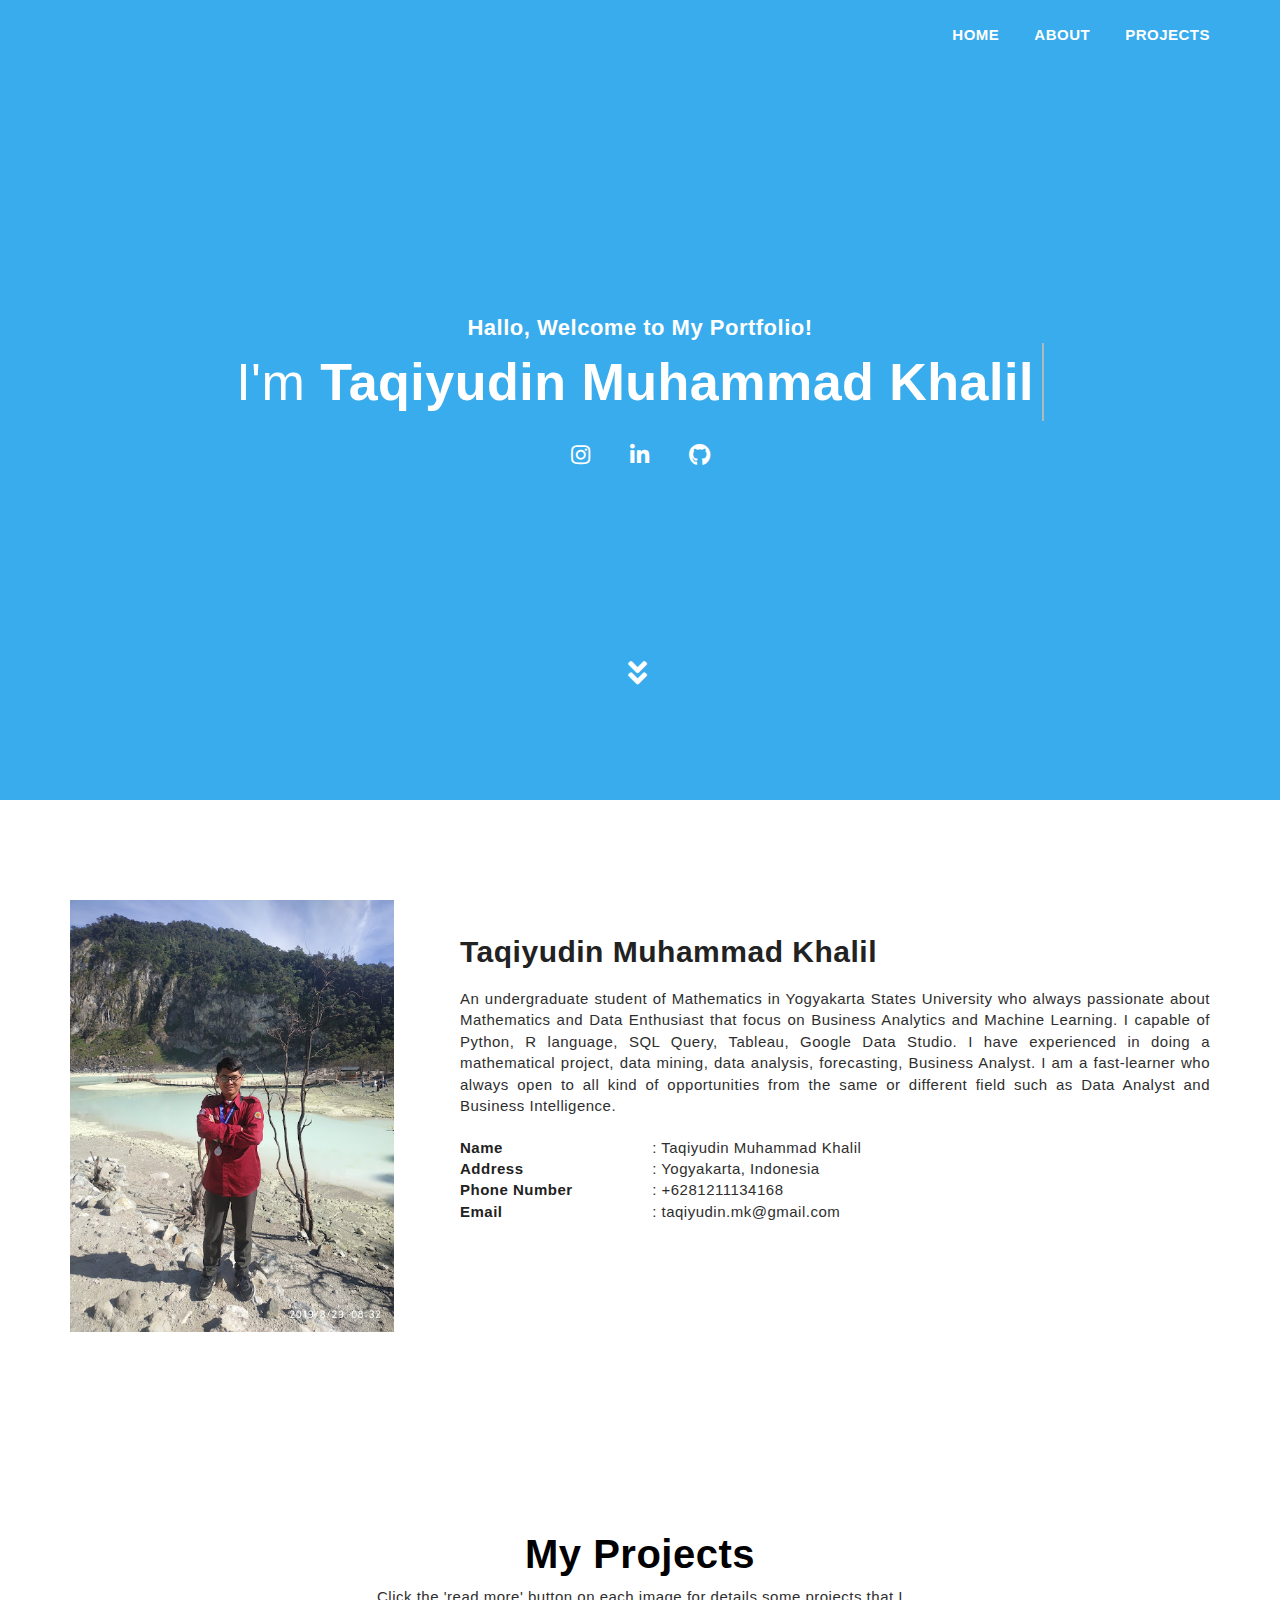
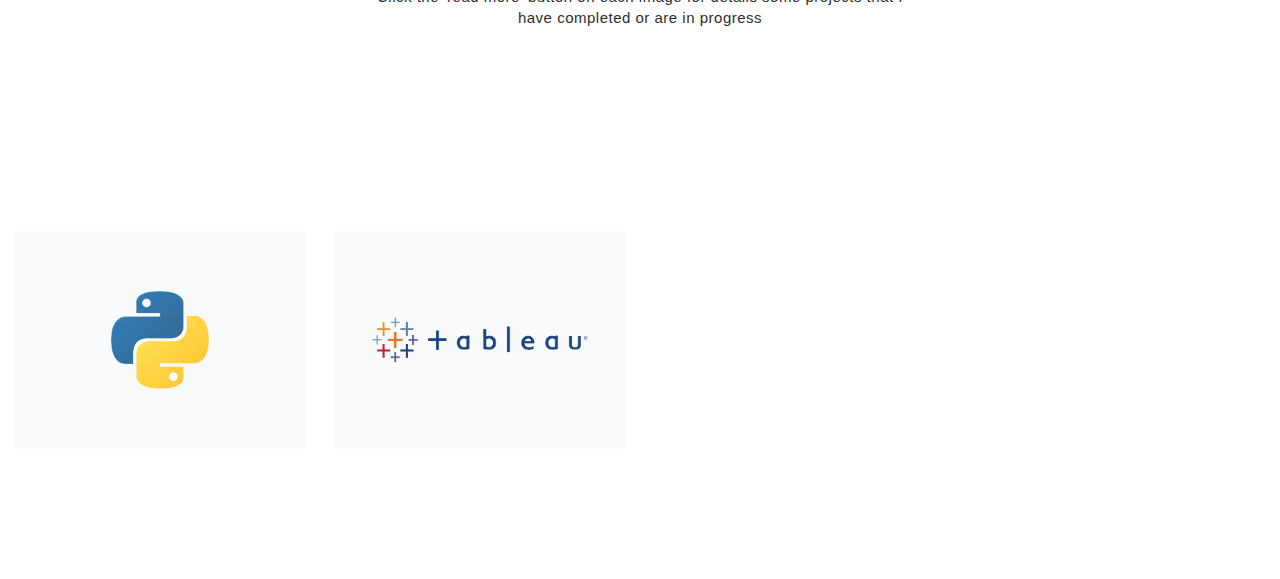
==== index.html @ 260aebe2 "Update index.html" ====
<!doctype html>
<html lang="en">

<head>
    <!-- Meta -->
    <meta charset="utf-8">
    <meta http-equiv="X-UA-Compatible" content="IE=edge">
    <meta name="viewport" content="width=device-width, initial-scale=1">
    <!-- The above 3 meta tags *must* come first in the head; any other head content must come *after* these tags -->
    <!-- SITE TITLE -->
    <title>Taqiyudin Muhammad Khalil Portfolio</title>
    <link href="https://cdnjs.cloudflare.com/ajax/libs/font-awesome/5.15.3/css/all.min.css" rel="stylesheet" />
    <link href="css/plugins.css" rel="stylesheet" />
    <link href="css/responsive.css" rel="stylesheet" />
    <link href="css/style.css" rel="stylesheet" />
</head>

<body data-spy="scroll" data-offset="80">
    <!-- START NAVBAR -->
    <header class="header_area">
        <div class="main_header navbar navbar-default menu-top">
            <div class="container">
                <div class="row">
                    <div class="col-md-2 col-sm-2 col-xs-4">
                        <div class="logo">
                            <a href="index.html" class="navbar-brand">
                            </a>
                            <div class="mobile-nav"></div>
                        </div>
                    </div>

                    <div class="col-md-10 col-sm-10 col-xs-8">
                        <div class="navbar-header">
                            <button type="button" class="navbar-toggle collapsed" data-toggle="collapse"
                                data-target="#navbar" aria-expanded="false" aria-controls="navbar">
                                <span class="fa fa-navicon"></span>
                            </button>
                        </div>

                        <nav id="navbar" class="navbar-collapse collapse">
                            <ul class="nav navbar-nav navbar-right">
                                <li><a href="#home">Home</a></li>
                                <li><a href="#about">About</a></li>
                                <li><a href="#projects">Projects</a></li>
                            </ul>
                        </nav>
                    </div>
                </div>
            </div>
            <!--- END CONTAINER -->
        </div>
    </header>
    <!-- END NAVBAR -->

    <!-- START BANNER-SHOW -->
    <section id="home" class="main_banner banner_bg">
        <div class="display_table">
            <div class="display_table_cell">
                <div class="container">
                    <div class="row">
                        <div class="col-md-12">
                            <div class="banner_content text-center">
                                <span class="sm_title">Hallo, Welcome to My Portfolio!</span>
                                <h1 class="cd-headline clip">
                                    <span class="fw_300">I'm</span>
                                    <span class="cd-words-wrapper">
                                        <b class="is-visible fw_800">Taqiyudin Muhammad Khalil</b>
                                        <b class="fw_800">Mathematics Students</b>
                                        <b class="fw_800">Data Enthusiast</b>
                                    </span>
                                </h1>
                                <ul class="banner_social_link">
                                    <li><a href="https://www.instagram.com/tqydnmkhalil/"><i class="fab fa-instagram"></i></a></li>
                                    <li><a href="https://www.linkedin.com/in/taqiyudinmkhalil/"><i class="fab fa-linkedin-in"></i></a></li>
                                    <li><a href="https://github.com/utadstriker9"><i class="fab fa-github"></i></a></li>
                                </ul>
                            </div>
                        </div>
                    </div>
                </div>
            </div>
        </div>
        <div class="mouse_scroll">
            <a href="#about" class="smoothScroll">
                <div class="mouse">
                    <i class="fa fa-angle-double-down"></i>
                </div>
            </a>
        </div>
    </section>
    <!-- END BANNER-SHOW -->

    <!-- START ABOUT -->
    <section id="about" class="section_padding">
        <div class="container">
            <div class="single_about">
                <div class="row">
                    <div class="col-md-4 col-sm-4 col-xs-12">
                        <div class="about_image">
                            <img src="images/uta.jpg" alt="about-image" />
                        </div>
                    </div>
                    <div class="col-md-8 col-sm-8 col-xs-12">
                        <div class="about_content_area">
                            <h4><span>Taqiyudin Muhammad Khalil</span></h4>
                            <p>An undergraduate student of Mathematics in Yogyakarta States University 
                                who always passionate about Mathematics and Data Enthusiast that focus on 
                                Business Analytics and Machine Learning. I capable of Python, R language, SQL Query, 
                                Tableau, Google Data Studio. I have experienced in doing a mathematical project, data mining, 
                                data analysis, forecasting, Business Analyst. I am a fast-learner who always open to all 
                                kind of opportunities from the same or different field such as Data Analyst and Business Intelligence.
                            </p>
                            <div class="about_details">
                                <div class="row">
                                    <div class="col-md-12">
                                        <div class="ct_about">
                                            <span> Name </span> : Taqiyudin Muhammad Khalil
                                        </div>
                                    </div>

                                    <div class="col-md-12">
                                        <div class="ct_about">
                                            <span> Address </span>
                                            : Yogyakarta, Indonesia
                                        </div>
                                    </div>

                                    <div class="col-md-12">
                                        <div class="ct_about">
                                            <span> Phone Number </span>
                                            : +6281211134168
                                        </div>
                                    </div>

                                    <div class="col-md-12">
                                        <div class="ct_about">
                                            <span> Email </span>
                                            : taqiyudin.mk@gmail.com
                                        </div>
                                    </div>
                                </div>
                            </div>
                        </div>
                    </div>
                </div>
            </div>
        </div>
    </section>
    <!-- END ABOUT -->

    <!-- START PORTFOLIO -->
    <section id="projects" class="section_padding">
        <div class="section_heading text-center">
            <h2>My Projects</h2>
            <p>Click the 'read more' button on each image for details some projects that I have completed or are in progress</p>
        </div>
        <div class="work_filter text-center wow fadeInDown">
            <ul>
                <li class="active" data-filter="*">All</li>
                <li data-filter=".analytics">Analytics Projects</li>
                <li data-filter=".dashbord">Dasboard Projects</li>
                <li data-filter=".others">Others</li>
            </ul>
        </div>

        <div class="work_content_area">
            <div class="col-md-3 col-sm-6 col-xs-12 element-item analytics">
                <div class="item-img">
                    <img src="images/Artboard 1.png" alt="" />
                    <div class="item-img-overlay">
                        <div class="overlay-info full-width text-center">
                            <h5>Python</h5>
                            <!-- Button trigger modal -->
                            <button type="button" class="btn btn-primary" data-toggle="modal" data-target="#exampleModal">
                                <p>Read More</p>
                            </button>
                        </div>
                    
                    </div>
                    <!-- Modal -->
                    <div class="modal fade" id="exampleModal" tabindex="-1" role="dialog" aria-labelledby="exampleModalLabel" aria-hidden="true">
                        <div class="vertical-alignment-helper">
                        <div class="modal-dialog vertical-align-center" role="document">
                        <div class="modal-content">
                            <div class="modal-header">
                                <button type="button" class="close" data-dismiss="modal" aria-label="Close">
                                    <span aria-hidden="true">&times;</span>
                                </button>
                                <h5 class="modal-title" id="exampleModalLabel">Python</h5>
                            </div>
                            <div class="modal-body">
                                <p>Classification Text <a onclick="window.open('https://github.com/utadstriker9/classification-text')" role="button" class="btn btn-secondary popover-test" title="Click Me!" >View Details</a></p>
                                <hr>
                                <p>Term Weighting using TF-IDF<a onclick="window.open('https://github.com/utadstriker9/pembobotan-TF-IDF')" role="button" class="btn btn-secondary popover-test" title="Click Me!">View Details</a></p>
                                <hr>
                                <p>Sentiment Analysist in Twitter <a onclick="window.open('https://github.com/utadstriker9/sentiment-analysis-twitter')" role="button" class="btn btn-secondary popover-test" title="Click Me!">View Details</a></p>
                                <hr>
                            </div>
                            <div class="modal-footer">
                            <button type="button" class="btn btn-secondary" data-dismiss="modal">Close</button>
                            </div>
                        </div>
                        </div>
                        </div>
                    </div>
                    
                </div>
            </div>
            <div class="col-md-3 col-sm-6 col-xs-12 element-item dashbord">
                <div class="item-img">
                    <img src="images/Artboard 2.png" alt="" />
                    <div class="item-img-overlay">
                        <div class="overlay-info full-width text-center">
                            <h5>Tableau</h5>
                            <!-- Button trigger modal -->
                            <button type="button" class="btn btn-primary" data-toggle="modal" data-target="#exampleModal2">
                                <p>Read More</p>
                            </button>
                        </div>
                    
                    </div>
                    <!-- Modal -->
                    <div class="modal fade" id="exampleModal2" tabindex="-1" role="dialog" aria-labelledby="exampleModalLabel" aria-hidden="true">
                        <div class="modal-dialog" role="document">
                        <div class="modal-content">
                            <div class="modal-header">
                            <h5 class="modal-title" id="exampleModalLabel">Modal title</h5>
                            <button type="button" class="close" data-dismiss="modal" aria-label="Close">
                                <span aria-hidden="true">&times;</span>
                            </button>
                            </div>
                            <div class="modal-body">
                                <p>Final Project Ruangguru CAMP (Sales Department) <a onclick="window.open('https://public.tableau.com/app/profile/taqiyudinmkhalil/viz/FP196Sales/Dashboard')" role="button" class="btn btn-secondary popover-test" title="Click Me!">View Details</a></p>
                                <hr> 
                            </div>
                            <div class="modal-footer">
                            <button type="button" class="btn btn-secondary" data-dismiss="modal">Close</button>
                            </div>
                        </div>
                        </div>
                    </div>
                </div>
            </div>
    </section>
    <!-- END PORTFOLIO -->

    <!-- Latest jQuery -->
    <script src="js/jquery.min.js"></script>
    <script src="js/bootstrap.min.js"></script>
    <script src="js/owl.carousel.min.js"></script>
    <script src="js/modernizr-2.8.3.min.js"></script>
    <script src="js/jquery.nav.js"></script>
    <script src="js/jquery.inview.min.js"></script>
    <script src="js/isotope.pkgd.min.js"></script>
    <script src="js/animated-headline.js"></script>
    <script src="js/particles.min.js"></script>
    <script src="js/app.js"></script>
    <script src="js/scrolltopcontrol.js"></script>
    <script src="js/jquery.hoverdir.js"></script>
    <script src="js/wow.min.js"></script>
    <script type="text/javascript">
        $(function () {

            $(' .box ').each(function () {
                $(this).hoverdir({
                    hoverDelay: 50,
                    inverse: true
                });
            });

        });
        $("[data-toggle=popover]").popover();
    </script>
    <script src="js/main.js"></script>
</body>

</html>
---- css/plugins.css ----
/*-----------------------------------------------------------------------------------

	Author Name   : themes_state
	This is html Template
	Template Name : Pitter - One Page Personal portfolio Template
	Version: 1.0

-----------------------------------------------------------------------------------*/



/* ----------------------------------------------------------------
			[ All Css Plugins File ]
-----------------------------------------------------------------*/

/* == Bootstrap == */
@import url("plugins/bootstrap.min.css");

/* == Owl-carousel == */
@import url("plugins/owl.carousel.min.css");

/* == Animated-headline == */
@import url("plugins/animated-headline.css");

/* == Slicknav js == */
@import url("plugins/slicknav.min.css");

/* == Normalize == */
@import url("plugins/normalize.css");
---- css/responsive.css ----
@media screen and (min-width: 1200px) {
  .container {
    max-width: 1200px;
  }
}

@media only screen and (max-width:991px){
	.banner-images img{
		width: 80%;
	}
	.about_image img{
		width: 80%;
	}
	.about_image:before {
		width: 95% !important;
		height: 100% !important;
		right: 13px !important;
		top: 10px !important;
	}
	.res_border_none{
		border: none !important;
	}
	.single_counter{
		margin-bottom: 50px;
	}
	.single_testimonial{
		margin-bottom: 30px !important;
	}
	.single_blog .post-content{
		margin-top: 30px;
	}
	.contact_widget_area{
		margin-left: 0 !important;
		margin-bottom: 30px;
	}
	.navbar-brand p{
		font-size: 24px !important;
		font-weight: 600 !important;
		margin: -4px 10px 10px 0px !important;
	}
	
}

@media only screen and (max-width: 767px) { 
	.main_menu{
		display:none;
	}
	.navbar-default .navbar-nav > li > a {color: #6f64e7;}
	.navbar-default .navbar-toggle {color: #6f64e7;}
	.navbar-default .navbar-nav > li > a{color: #fff !important; font-size: 11px; font-weight: 600; padding: 0; margin-top: 7px; margin-left: 26px; text-transform: uppercase; transition: all 0.3s ease;}
	nav#navbar{background: #000 none repeat scroll 0 0; border: none; padding-bottom: 15px;padding-right: 15px;padding-top: 15px;position: absolute;	right: 15px;text-align: center;top: 35px;width: 280px;}
	.navbar-default .navbar-nav>.active>a, 
	.navbar-default .navbar-nav>.active>a:hover,
	.navbar-default .navbar-nav>.active>a:focus{
		color: #6f64e7 !important;
		background-color: transparent;
		font-size: 14px !important;
	}
	.mobile-nav{
		display: block !important;
	}
	.navbar-brand p{
		font-size: 24px !important;
		font-weight: 600 !important;
	}
	.section_heading h2{
		font-size: 35px !important;
	}
	.section_heading p{
		font-size: 14px !important;		
	}
	.banner_content strong{
		font-size: 25px !important;
	}
	.banner_content h1{
		font-size: 40px !important;
	}
	.banner_content p{
		font-size: 13px !important;
	}
	.about_image{
		text-align: center;
	}
	.about_image:before {
		display: none !important;
	}
	.about_content_area{
		margin-top: 50px;
	}
	.border_left{
		border-left: none !important;
	}
	.owl-nav{
		display: none;
	}
	.cta_content h3{
		font-size: 22px !important;
		margin-bottom: 0px !important;
	}
	.footer{
		text-align: center;
	}
	.footer .social-link  {
		float: inherit !important;
		padding-left: 0;
		margin-top: 20px;
	}
}

@media only screen and (max-width: 480px) { 	
	.banner_content strong{
		font-size: 20px !important;
	}
	.banner_content h1{
		font-size: 25px !important;
	}
}
---- css/style.css ----
/***************************************
========================================

	Author Name   : Belal Hossain
	This is html template
	Template Name : Larson - Minimal Personal Portfolio Template
	Version: 1.0
	
****************************************
=======================================/




/* ----------------------------------------------------------------

 ==> Table Of Content

	01 Basics
	02 Buttons
	03 Header
	04 Banner
	05 About
	06 Service
	07 Works 
	08 Counter
	09 Resume
	10 Cta
	11 Testimonial
	12 Blog
	13 Contact
	14 Footer
	15 Top-control
 

---------------------------------------------------------------- */



/* ----------------------------------------------------------------
    [ 01 Start Basics ]
-----------------------------------------------------------------*/
* {
  margin: 0;
  padding: 0;
  -webkit-box-sizing: border-box;
          box-sizing: border-box;
  outline: none;
  list-style: none;
  word-wrap: break-word;
}

body {
    font-family: 'Poppins', sans-serif;
    font-size: 15px;
    font-weight: normal;
    letter-spacing: 0.5px;
    color: rgb(46, 46, 46);
    overflow-x: hidden;
}
h1,
h2,
h3,
h4,
h5,
h6{
	font-family: 'Montserrat', sans-serif;
	color: #000;
}
img{
	max-width: 100%;
	height: auto;
}
ul{
	padding: 0;
	list-style: none;
}
p {
    margin: 0;
}
a:hover{
	text-decoration: none;
	outline: none;
}
.text_white{
	color: #fff;
}
.padding_0{
	padding: 0;
}
.gray_bg{
	background: #fafafa;
}

.form-control::-webkit-input-placeholder {
    color: #666;
    opacity: 1; 
}
.form-control:-ms-input-placeholder {
    color: #666;
    opacity: 1; 
}
.form-control::-ms-input-placeholder {
    color: #666;
    opacity: 1; 
}
.form-control::placeholder {
    color: #666;
    opacity: 1; 
}

/* START PRELOADER DESIGN */
.preloader {
    position: fixed;
    left: 0;
    width: 0;
    height: 100%;
    width: 100%;
    text-align: center;
    z-index: 9999999;
    background-color: transparent;
    -webkit-transition: .9s;
    transition: .9s;
  }
  
  .preloader .loader {
    -webkit-transition: 0.5s;
    transition: 0.5s;
    position: absolute;
    width: 90px;
    height: 90px;
    border-radius: 50%;
    display: inline-block;
    left: 0;
    right: 0;
    margin: 0 auto;
    top: 45%;
    -webkit-transform: translateY(-45%);
            transform: translateY(-45%);
  }
  
  .preloader .loader .loader-outter {
    position: absolute;
    border: 4px solid #6f64e7 ;
    border-left-color: transparent;
    border-bottom: 0;
    width: 100%;
    height: 100%;
    border-radius: 50%;
    -webkit-animation: loader-outter 1s cubic-bezier(0.42, 0.61, 0.58, 0.41) infinite;
            animation: loader-outter 1s cubic-bezier(0.42, 0.61, 0.58, 0.41) infinite;
  }
  
  .preloader .loader .loader-inner {
    position: absolute;
    border: 4px solid #6f64e7 ;
    border-radius: 50%;
    width: 60px;
    height: 60px;
    left: calc(50% - 30px);
    top: calc(50% - 30px);
    border-right: 0;
    border-top-color: transparent;
    -webkit-animation: loader-inner 1s cubic-bezier(0.42, 0.61, 0.58, 0.41) infinite;
            animation: loader-inner 1s cubic-bezier(0.42, 0.61, 0.58, 0.41) infinite;
  }
  
  .preloader .loader span {
    display: inline-block;
    position: absolute;
    left: 0;
    right: 0;
    margin: 0 auto;
    top: 50%;
    -webkit-transform: translateY(-50%);
            transform: translateY(-50%);
    color: #6f64e7 ;
    font-size: 25px;
    font-weight: 700;
  }
  
  .preloader::before, .preloader::after {
    content: '';
    position: absolute;
    left: 0;
    top: 0;
    width: 60%;
    height: 100%;
    z-index: -1;
    background: #fff;
    -webkit-transition: .9s;
    transition: .9s;
  }
  
  .preloader::after {
    left: auto;
    right: 0;
  }
  
  .preloader.preloader-deactivate {
    visibility: hidden;
  }
  
  .preloader.preloader-deactivate::after, .preloader.preloader-deactivate::before {
    width: 0;
  }
  
  .preloader.preloader-deactivate .loader {
    opacity: 0;
    visibility: hidden;
  }
  
  @-webkit-keyframes loader-outter {
    0% {
      -webkit-transform: rotate(0deg);
              transform: rotate(0deg);
    }
    100% {
      -webkit-transform: rotate(360deg);
              transform: rotate(360deg);
    }
  }
  
  @keyframes loader-outter {
    0% {
      -webkit-transform: rotate(0deg);
              transform: rotate(0deg);
    }
    100% {
      -webkit-transform: rotate(360deg);
              transform: rotate(360deg);
    }
  }
  
  @-webkit-keyframes loader-inner {
    0% {
      -webkit-transform: rotate(0deg);
              transform: rotate(0deg);
    }
    100% {
      -webkit-transform: rotate(-360deg);
              transform: rotate(-360deg);
    }
  }
  
  @keyframes loader-inner {
    0% {
      -webkit-transform: rotate(0deg);
              transform: rotate(0deg);
    }
    100% {
      -webkit-transform: rotate(-360deg);
              transform: rotate(-360deg);
    }
  }
  /* END PRELOADER DESIGN */

/* Start Section-Padding */
.section_padding{
	padding: 100px 0;
}
.pb_70{
	padding-bottom: 70px;
}
/* End Section-Padding */

/* Start Section-Heading */
.section_heading {
    padding-bottom: 100px;
    padding-top: 0;
    position: relative;
}

.section_heading h2 {
    font-size: 40px;
    font-weight: 600;
    color: #000;
    margin-top: 0;
    margin-bottom: 10px;
}
.dark_heading.section_heading h2 {
    color: #fff;
}
.section_heading p {
	margin: 0 auto;
    margin-bottom: 20px;
    max-width: 530px;
}

/* End Section-Heading */

/* ----------------------------------------------------------------
    [ End Basics ]
-----------------------------------------------------------------*/

/* ----------------------------------------------------------------
    [ 03 Start Header ]
-----------------------------------------------------------------*/
.navbar-default {
    background-color: transparent;
    border: none;
    padding: 15px 0;
    position: absolute;
    width: 100%;
    z-index: 999;
}
.navbar-brand p{
    font-size: 32px;
    font-weight: 700;
    text-transform: uppercase;
	margin: -4px 10px 10px 0px;
    letter-spacing: 1px;
    color: #fff;
	font-family: 'Poppins', sans-serif;
}
.navbar-default.sticky_menu .navbar-brand p{
    color: #7564e5;
}
.navbar-default .navbar-nav > li > a {
    color: #fff;
    font-size: 15px;
    font-weight: 600;
    padding: 0;
    margin-top: 10px;
    margin-left: 35px;
    text-transform: uppercase;
    transition: all 0.3s ease;
}
.navbar-default .navbar-nav>.active>a,
.navbar-default .navbar-nav>.active>a:focus,
.navbar-default .navbar-nav>.active>a:hover{
    color: #fff;
    background-color: transparent;
}
.navbar-default .navbar-nav > li > a:focus,
.navbar-default .navbar-nav > li > a:hover,
#nav li.current a {
	color: #e56464;
	background-color: transparent;
}
.main_header.sticky_menu {
    position: fixed;
    width: 100%;
    padding: 10px 0;
    top: 0;
    background: #000b31;
    -webkit-transition: all 0.4s ease;
    -moz-transition: all 0.4s ease;
    transition: all 0.4s ease;
    -webkit-box-shadow: 2px 2px 6px rgba(0, 0, 0, 0.32);
    -moz-box-shadow: 2px 2px 6px rgba(0, 0, 0, 0.32);
    box-shadow: 0px 1px 15px rgba(0, 0, 0, 0.1);
    z-index: 999;
}
.main_header.dark_bg_menu.sticky_menu{
	background-color: #1d293e;
    color: #fff;
    padding: 10px 0;
	border: none;
    box-shadow: 0 1px 20px rgba(255, 255, 255, 0.1);
    width: 100%;
    animation: fadeInDown 1s both 0.2s;
}
.main_header.sticky_menu .navbar-nav > li > a {
	color: #fff !important;
	transition: all 0.3s ease;
}


/* ----------------------------------------------------------------
    [ End Header ]
-----------------------------------------------------------------*/

/* width */
::-webkit-scrollbar {
    width: 0px;
  }
  
  /* Track */
  ::-webkit-scrollbar-track {
    background: #f1f1f1; 
  }
   
  /* Handle */
  ::-webkit-scrollbar-thumb {
    background: #888; 
  }
  
  /* Handle on hover */
  ::-webkit-scrollbar-thumb:hover {
    background: #555; 
  }
  .vertical-alignment-helper {
    display:table;
    height: 100%;
    width: 100%;
    pointer-events:none;}
    
    .vertical-align-center {
    /* To center vertically */
    display: table-cell;
    vertical-align: middle;
    pointer-events:none;}
    
    .modal-content {
    /* Bootstrap sets the size of the modal in the modal-dialog class, we need to inherit it */
    width:inherit;
    max-width:inherit; /* For Bootstrap 4 - to avoid the modal window stretching 
    full width */
    height:inherit;
    /* To center horizontally */
    margin: 0 auto;
    pointer-events:all;}

/* ----------------------------------------------------------------
    [ 04 Start Banner ]
-----------------------------------------------------------------*/
.main_banner{
	height: 800px;
	background-size: cover;
	background-repeat: no-repeat;
}
.banner_bg{
	background-color: #38ACEC;
	background-image: url(/images/mid.png);
	background-repeat: no-repeat;
	background-size: cover;
	background-position: center center;
	position: relative;
}
.banner_bg:before{
	content: "";
	position: absolute;
	right: 0;
	bottom: 0;
	width: 100%;
	height: 100%;
	background: #38ACEC;
}

.parallax_bg{
	background-attachment: fixed;
}

.display_table{
	display: table;
	width: 100%;
	height: 100%;
}
.display_table_cell{
	display: table-cell;
    vertical-align: middle;
}
.banner_content .sm_title {
    color: rgb(255, 255, 255);
    font-size: 22px;
    font-weight: 600;
}

.banner_content h1 {
    color: rgb(255, 255, 255);
    font-size: 52px;
    margin: 0 0 5px;
}

.banner_content h1 span .fw_300{
	font-weight: 300;
}
.banner_content h1 span .fw_800{
	font-weight: 800;
}

.banner_content .sub_title span {
	position: relative;
    font-weight: 400;
    color: rgb(255, 255, 255);
    text-transform: uppercase;
    font-size: 14px;
    margin: 0 10px;
}

.banner_content .sub_title span:after {
    position: absolute;
    content: "";
    top: 10px;
    bottom: 0;
    right: -12px;
    width: 4px;
    height: 4px;
    background: rgb(255, 255, 255);
    border-radius: 50%;
}
.banner_content .sub_title span:last-child:after {
    display: none;
}
.banner_social_link {
    margin-top: 12px;
}
.banner_social_link li {
    display: inline-block;
    margin: 0 5px;
}
.banner_social_link a {
    position: relative;
    display: block;
    width: 45px;
	color: rgb(255, 255, 255);
	font-size: 22px;
    line-height: 45px;
    border-radius: 50%;
    text-decoration: none;
    transition: 0.3s;
	z-index: 0;
}

.banner_social_link a:before {
    content: '';
    position: absolute;
    left: 0;
    top: 0;
    width: 100%;
    height: 100%;
    background: rgb(255, 255, 255);
    border-radius: 50%;
    -webkit-transform: scale(0);
    transform: scale(0);
    transition: 0.3s;
	z-index: -1;
}

.banner_social_link a:hover:before {
    -webkit-transform: scale(1);
    transform: scale(1);
}
.banner_social_link a:hover{
	color: #000b31;
}


/* Start Scroll-mouse */
#home .mouse {
    position: absolute;
    width: 22px;
    height: 42px;
    bottom: 100px;
    left: 50%;
    margin-left: -12px;
    border-radius: 15px;
	animation: finger 1s infinite 0s;
}
.mouse i {
    font-size: 30px;
    color: rgb(255, 255, 255);
}

@keyframes intro{
	0%{
		opacity: 0;
		transform: translateY(40px);
	}
	100%{
		opacity: 1;
		transform: translateY(0);
	}
}
@keyframes finger{
	0%{
		opacity: 1;
	}
	100%{
		opacity: 0;
		transform: translateY(20px);
	}
}	
/* ----------------------------------------------------------------
    [ End Banner ]
-----------------------------------------------------------------*/



/* ----------------------------------------------------------------
    [ 05 Start About ]
-----------------------------------------------------------------*/
.about_image{
	position: relative;
	z-index: 9;
	width: 90%;
}
.about_image img{
	box-shadow: 0px 0px 20px rgba(255, 255, 255, 0.6);
}
.about_content_area{
	margin-top: 35px;
}
.grey_section_padding{
    background: #fafafa;
}
.about_content_area p{
    text-align: justify;
    text-justify: inter-word;
}
.single_about h4{
    font-size: 30px;
	text-transform: capitalize;
    margin: 0 0 20px;
	font-weight: bold;
	color: #222;
}

.about_details {
    margin-top: 20px;
}
.about_details li {
	color: #333;
	display: inline-block;
	margin-top: 15px;
	width: 49%;
}
.about_details span {
    color: #222;
    font-weight: 600;
    text-transform: capitalize;
    display: inline-block;
    width: 25%;
}

/* ----------------------------------------------------------------
    [ End About ]
-----------------------------------------------------------------*/


/* ----------------------------------------------------------------
    [ 08 Start Works ]
-----------------------------------------------------------------*/

.work_filter ul {
	padding: 0;
	list-style: none;
	margin-bottom: 30px;
}
.work_filter ul li {
    font-weight: 600;
    text-transform: capitalize;
    display: inline-block;
    cursor: pointer;
    font-size: 16px;
    border-radius: 30px;
    padding: 5px 30px;
    letter-spacing: 1px;
	background: transparent;
    margin: 0 10px 20px;
    transition: all 0.5s ease-in-out;
	position: relative;
}

.work_filter ul li:after {
    position: absolute;
    content: "";
    width: 1px;
    height: 20px;
    background: #ddd;
    top: 10px;
    right: -13px;
}
.work_filter ul li:last-child:after {
    display: none;
}
.work_filter ul li.active{
	background-color: #000b31;
	color: #fff;
}
.dark_bg_1 .work_filter ul li.active{
	background-color: #fff;
	color: #000b31;
}

.work_content_area .item-img{
	position: relative;
	margin-bottom: 30px;
	-webkit-transition: all .4s;
	transition: all .4s;
}
.work_content_area .item-img:hover{
	-webkit-box-shadow: -10px 10px 30px rgba(0, 11, 49,0.1);
	box-shadow: -10px 10px 30px rgba(0, 11, 49,0.1);
}
.work_content_area .item-img:hover .item-img-overlay {
	visibility: visible;
	opacity: 1;
}
.overlay-info{
	margin-top: 50px;
}
.work_content_area .item-img-overlay{
	position: absolute;
	width: 100%;
	height: 100%;
	top: 0;
	padding: 30px;
	background: #000b31;
	opacity: 0;
	visibility: hidden;
	transition: 2s;
}
.work_content_area .item-img-overlay .icon{
	position: absolute;
	right: 160px;
	bottom: 70px;
	width: 40px;
	height: 40px;
	line-height: 40px;
	border-radius: 50%;
	border: 1px solid #fff;
	text-align: center;
	font-size: 20px;
	color: #fff;
}
.work_content_area .item-img-overlay h5{
	color: #fff;
	font-weight: 600;
	font-size: 20px;
	text-align: center;
	text-transform: capitalize;
	margin-top: 5px;
	transition: 2s;
}
.work_content_area:hover .item-img-overlay h5{
	animation: fadeInDown 1000ms ease-in-out;
}

.btn-primary {
    background-color: rgba(255, 255, 255, 0);
    color: white;
    margin: auto;
    border-radius: 15px;
    border-color: white;
}

.btn-primary:hover{
    background-color: white;
    color: #000b31;
    margin: auto;
}

.btn-primary:focus{
    background-color: white;
    color: #000b31;
    margin: auto;
}

.btn-secondary {
    background-color: #000b31!important;
    color: white !important;
    margin: auto;
    border-radius: 15px;
    
}
.modal-title {
 font-size: 18px;
 font-weight: bold;
}

.btn-secondary:focus {
    background-color: #000b31;
    color: white;
    margin: auto;
    border-radius: 15px;
}

.work_content_area:hover a{
	animation: fadeInDown 700ms ease-in-out;
}


/* ----------------------------------------------------------------
    [ End Works ]
-----------------------------------------------------------------*/


/* ----------------------------------------------------------------
    [ 09 Start Counter ]
-----------------------------------------------------------------*/

#counter_area{
    background: url(/images/ling.png);
	position: relative;
    background-size: cover;
    background-attachment: fixed;
}
#counter_area:before {
    position: absolute;
    content: "";
    width: 100%;
    height: 100%;
    right: 0;
    bottom: 0;
    background: rgba(54,40,158,0.80);
}
.single_counter h3{
	font-size: 30px;
	color: #6f64e7;
}
.single_counter span{
	font-size: 30px;
	font-weight: 600;
}
.single_counter h5 {
    font-size: 16px;
    color: #fff;
    font-weight: 600;
    margin-bottom: 0;
}
/* ----------------------------------------------------------------
    [ End Counter ]
-----------------------------------------------------------------*/


/* ----------------------------------------------------------------
    [ 12 Start Blog ]
-----------------------------------------------------------------*/
.single_blog{
	margin-bottom: 30px;
	display: block;
	overflow: hidden;
}
.single_blog:hover{
	transform: translateY(-7px);
	-webkit-transform: translateY(-7px);
	-moz-transform: translateY(-7px);
	transition: transform 0.6s ease;
	-webkit-transition: transform 0.6s ease;
	-moz-transition: transform 0.6s ease;
}
.single_blog .blog-image{
	overflow: hidden;
}
.single_blog img{
	width: 100%;
    border-radius: 3px 3px 0 0;
    -moz-transition: all 0.3s;
    -webkit-transition: all 0.3s;
    transition: all 0.5s;
}
.blog-thumb{
	background: transparent;
	-webkit-box-shadow: 0 1px 30px rgba(0, 0, 0, 0.1);
	-moz-box-shadow: 0 1px 30px rgba(0, 0, 0, 0.1);
	box-shadow: 0 1px 30px rgba(0, 0, 0, 0.1);
	border-radius: 3px;
	text-align: left;
	margin-bottom: 30px;
}
.blog-thumb small{
	color: #6f64e7;
	font-weight: 500;
	display: block;
}
.blog-thumb small .fa{
	margin-right: 5px;
}
.blog-thumb small,
.blog-thumb small + span{
	display: inline-block;
	vertical-align: middle;
}
.blog-thumb small + span{
	color: #777;
	font-size: 10px;
	font-weight: bold;
	text-transform: capitalize;
	margin-left: 2px;
}
.blog-thumb h4{
	color: #222;
    padding: 0px;
	text-transform: capitalize;
    font-size: 24px;
    margin-bottom: 15px;
    transition: all 0.3s ease;
    -webkit-transition: all 0.3s ease;
}
.blog-thumb h4:hover{
	color: #6f64e7;
}
.blog-info{
	background: #fff;
	box-shadow: 0 1px 30px rgba(255, 255, 255, 0.2);
	padding: 20px 30px;
}
.blog-info .blog_btn{
	color: #222;
    font-size: 14px;
    margin-top: 10px;
    text-transform: capitalize;
	background: transparent;
	border: none;
	font-weight: 500;
    transition: all 0.4s ease-in-out 0s;
	padding: 10px 0px;
}
.dark_bg .blog-info .blog_btn{
	color: #fff;
}
.blog-info .blog_btn:hover{
	color: #6f64e7;
}
/* ----------------------------------------------------------------
    [ End Blog ]
-----------------------------------------------------------------*/


/* ----------------------------------------------------------------
    [ 14 Start Footer ]
-----------------------------------------------------------------*/
.footer{
    padding: 30px 0 20px;
    background: #222;
}
.copy-text p{
	color: #fff;
}
/* ----------------------------------------------------------------
    [ End Footer ]
-----------------------------------------------------------------*/


/* ----------------------------------------------------------------
    [ 15 Start Top-control ]
-----------------------------------------------------------------*/
.topcontrol{
    background: #6f64e7 none repeat scroll 0 0;
    border-radius: 30px;
    bottom: 5px;
    margin-bottom: 80px;
    box-shadow: 0 1px 10px 0 rgba(0, 0, 0, 0.2);
    color: #fff;
    cursor: pointer;
    font-size: 24px;
    height: 40px;
    opacity: 1;
    filter: alpha(opacity=100);
    padding: 6px 12px;
    position: fixed;
    margin-right: 10px;
    -webkit-transition: all 0.2s ease 0s;
    transition: all 0.2s ease 0s;
    width: 40px;
    z-index: 99;
}
.topcontrol:hover{
    background: #fff;
    color: #6f64e7;
}
/* ----------------------------------------------------------------
    [ End Top-control ]
-----------------------------------------------------------------*/
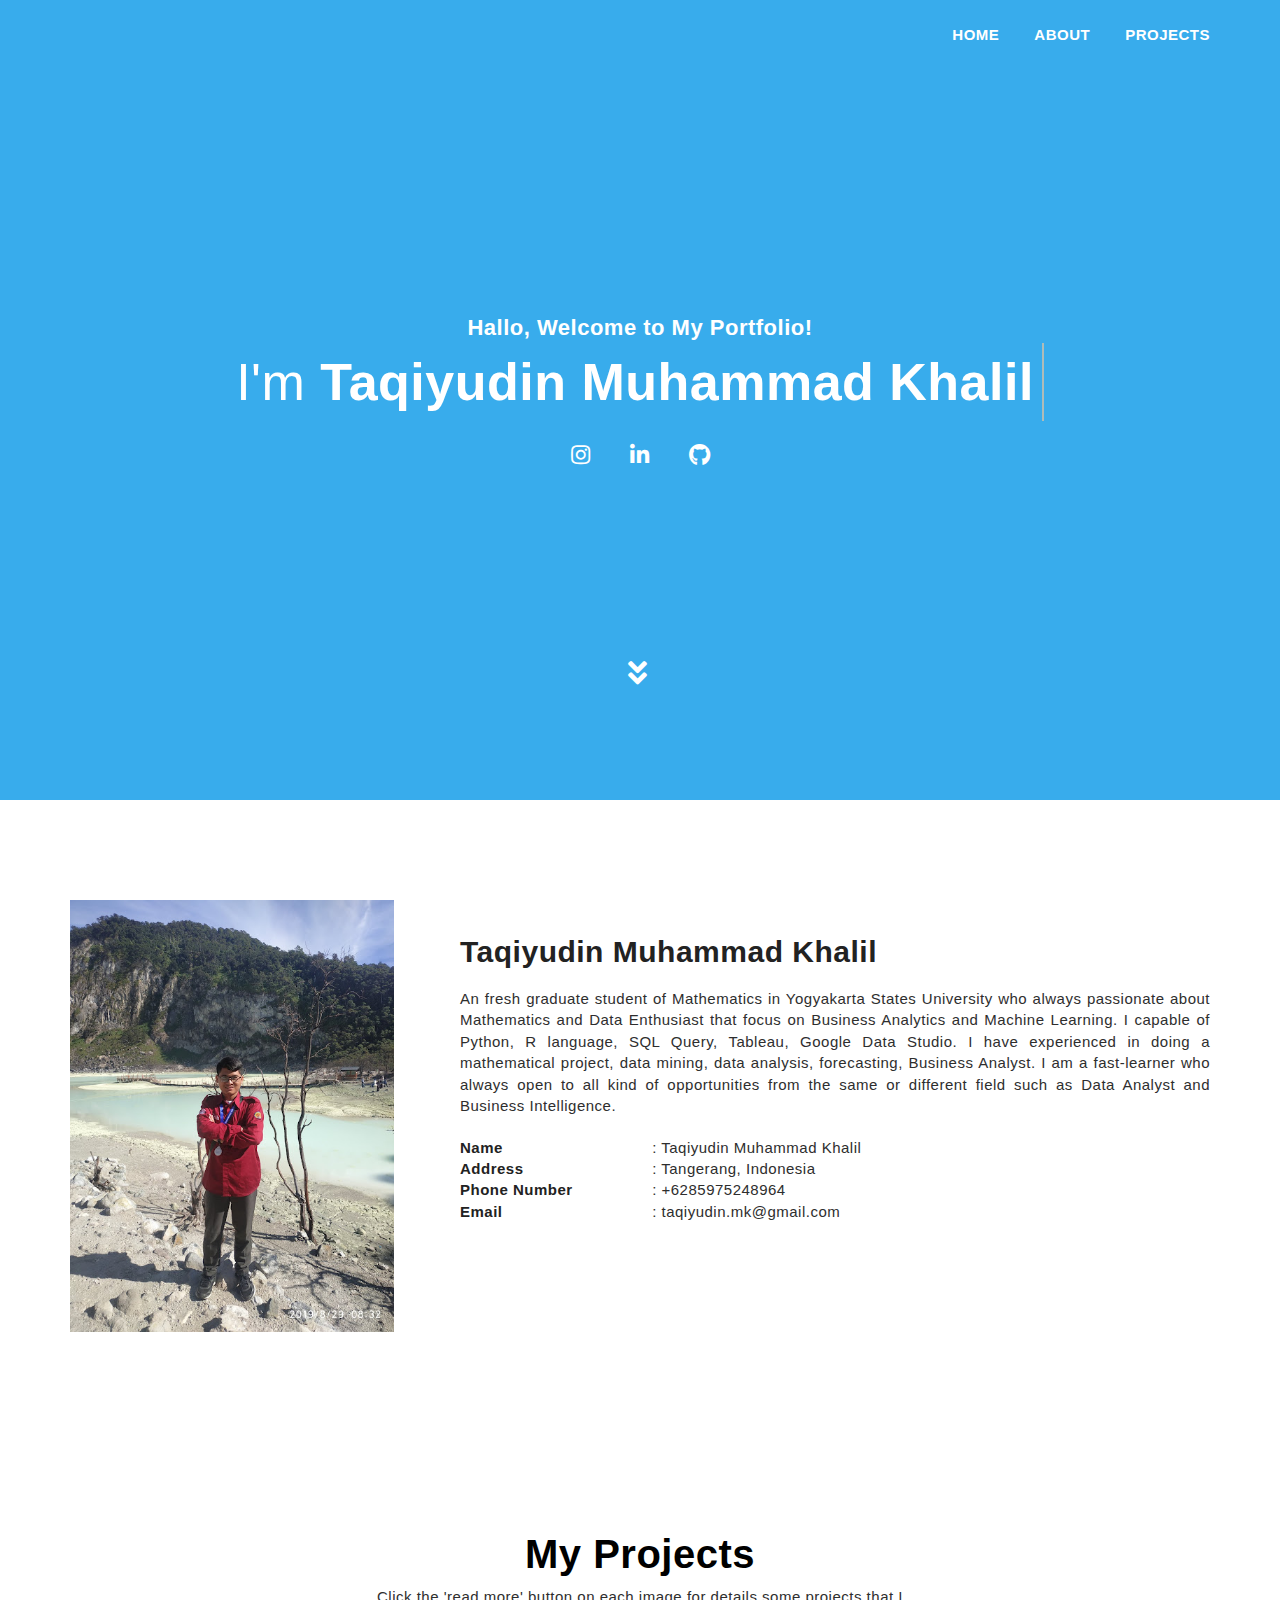
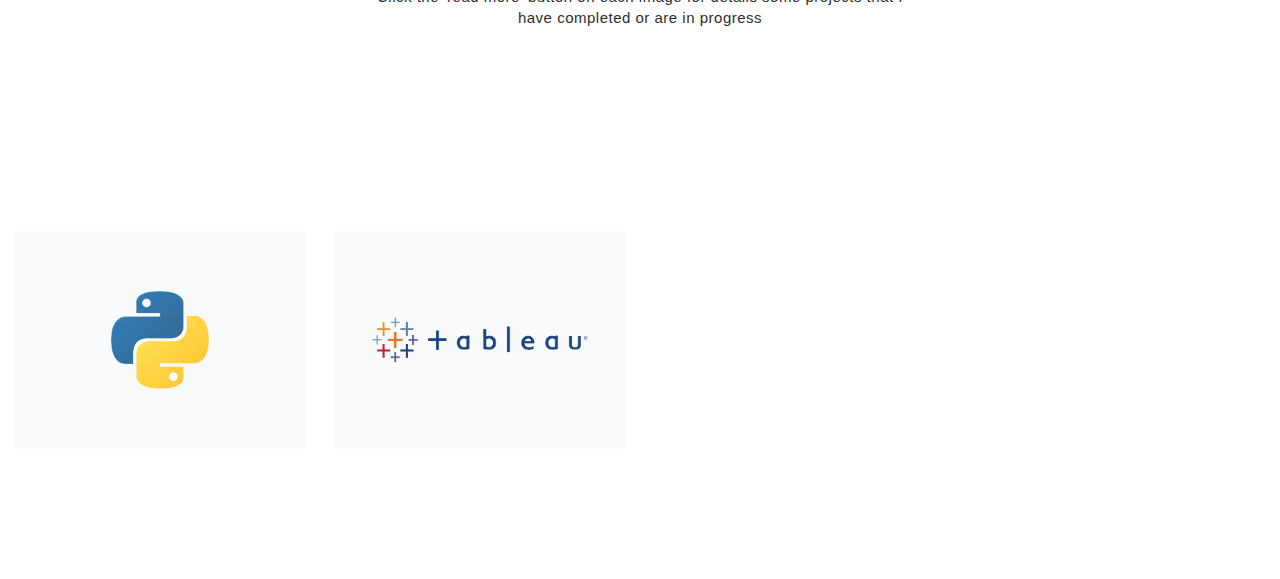
==== commit ef388131: "Update index.html" ====
--- a/index.html
+++ b/index.html
@@ -103,7 +103,7 @@
                     <div class="col-md-8 col-sm-8 col-xs-12">
                         <div class="about_content_area">
                             <h4><span>Taqiyudin Muhammad Khalil</span></h4>
-                            <p>An undergraduate student of Mathematics in Yogyakarta States University 
+                            <p>An fresh graduate student of Mathematics in Yogyakarta States University 
                                 who always passionate about Mathematics and Data Enthusiast that focus on 
                                 Business Analytics and Machine Learning. I capable of Python, R language, SQL Query, 
                                 Tableau, Google Data Studio. I have experienced in doing a mathematical project, data mining, 
@@ -121,14 +121,14 @@
                                     <div class="col-md-12">
                                         <div class="ct_about">
                                             <span> Address </span>
-                                            : Yogyakarta, Indonesia
+                                            : Tangerang, Indonesia
                                         </div>
                                     </div>
 
                                     <div class="col-md-12">
                                         <div class="ct_about">
                                             <span> Phone Number </span>
-                                            : +6281211134168
+                                            : +6285975248964
                                         </div>
                                     </div>
 
--- a/css/style.css
+++ b/css/style.css
@@ -421,8 +421,7 @@
 	background-repeat: no-repeat;
 }
 .banner_bg{
-	background-color: #38ACEC;
-	background-image: url(/images/mid.png);
+	background:url(../images/mid.png);
 	background-repeat: no-repeat;
 	background-size: cover;
 	background-position: center center;
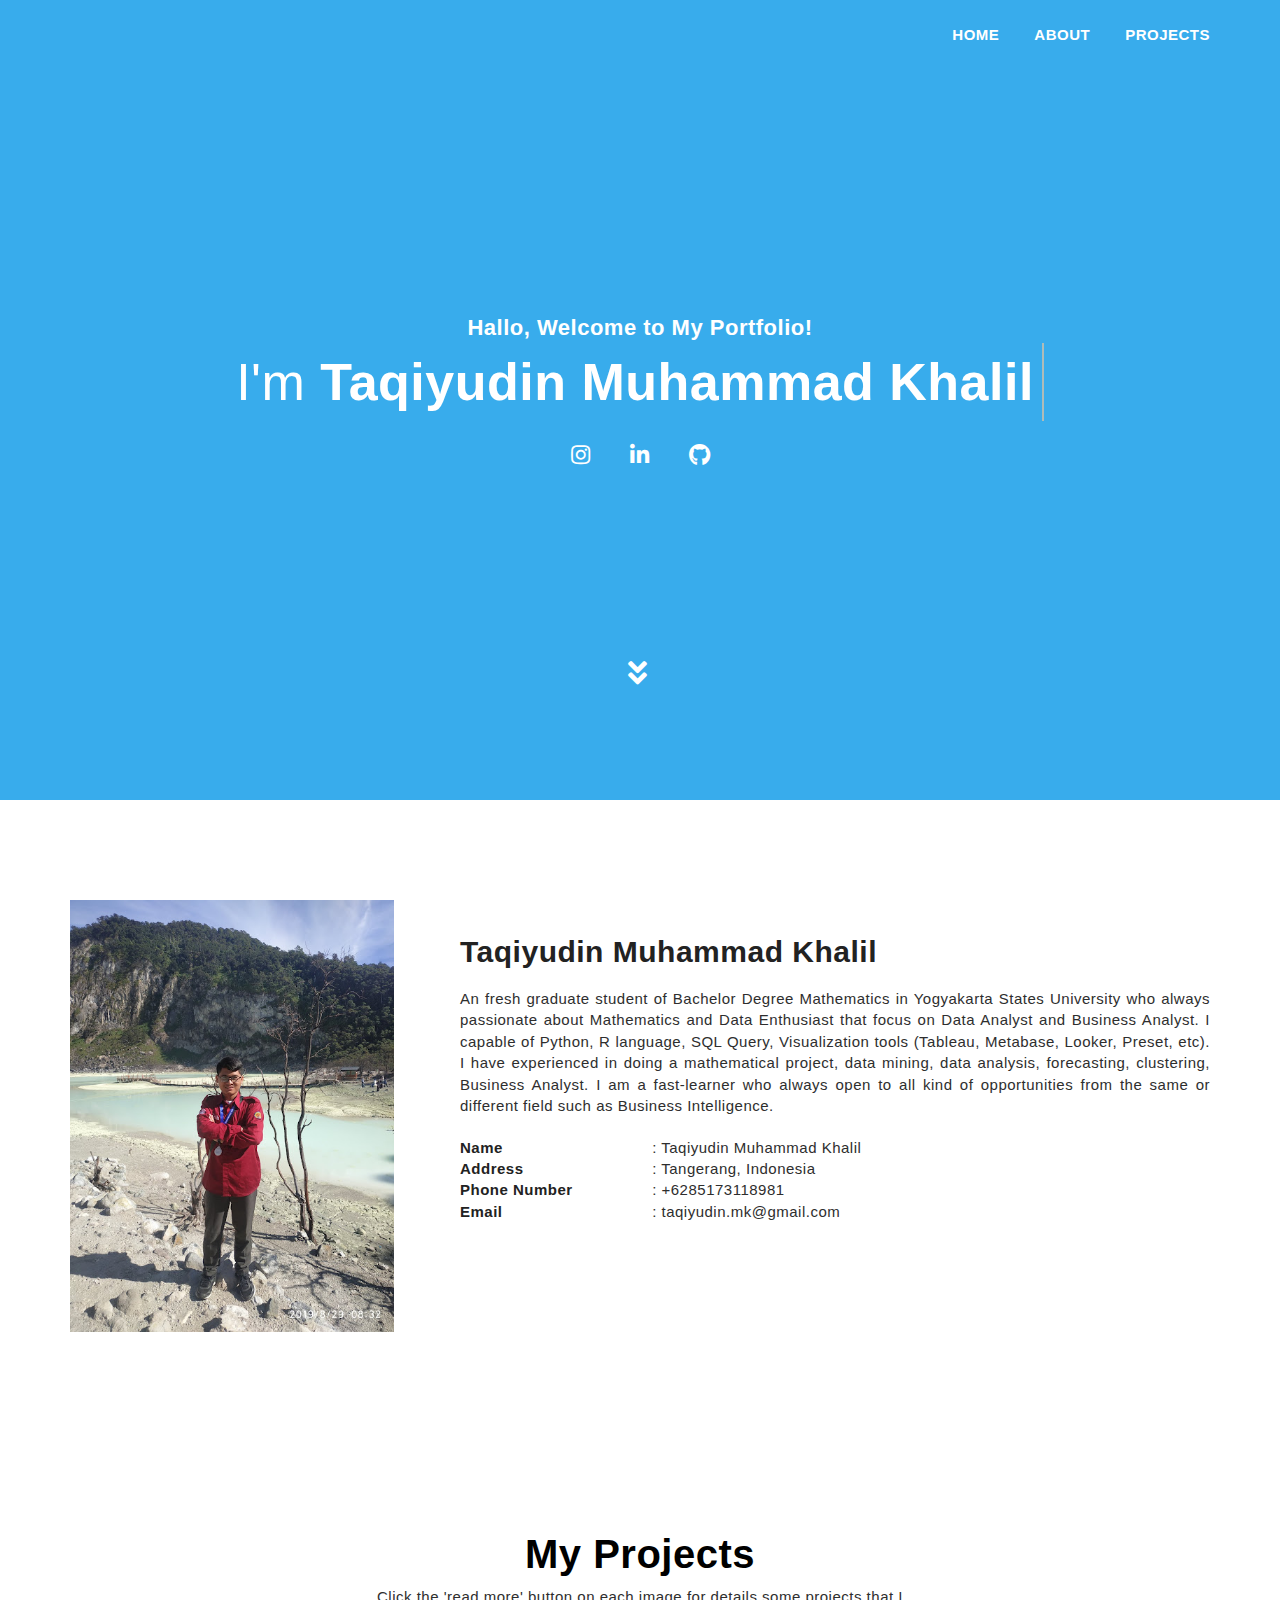
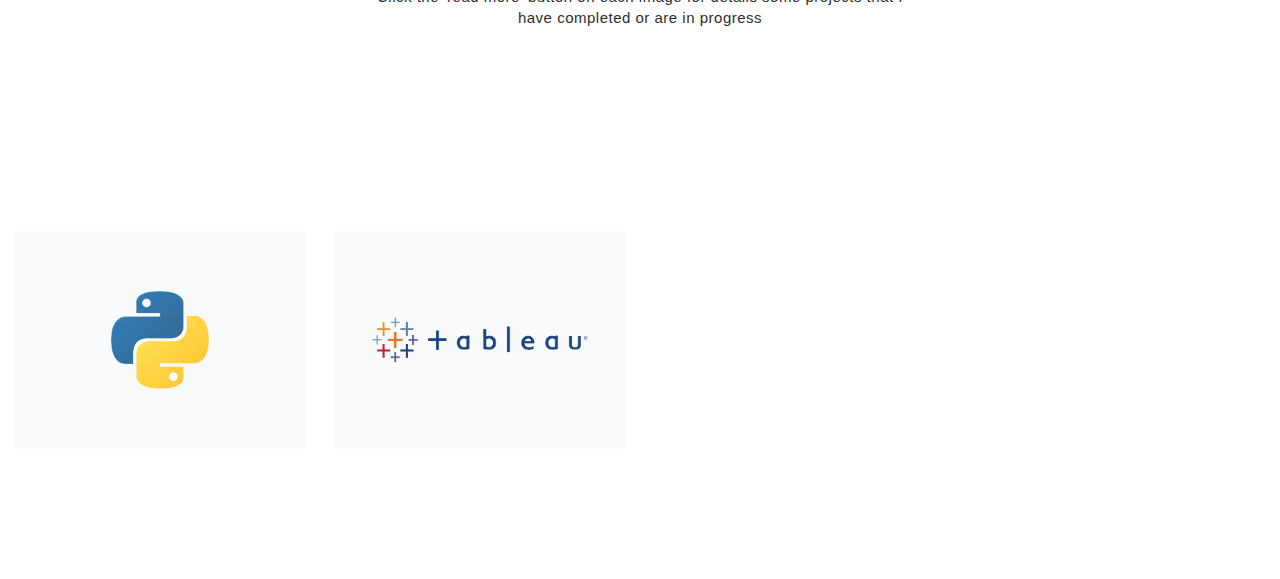
==== commit 77e609a2: "Update index.html" ====
--- a/index.html
+++ b/index.html
@@ -65,7 +65,7 @@
                                     <span class="fw_300">I'm</span>
                                     <span class="cd-words-wrapper">
                                         <b class="is-visible fw_800">Taqiyudin Muhammad Khalil</b>
-                                        <b class="fw_800">Mathematics Students</b>
+                                        <b class="fw_800">Bachelor Mathematics</b>
                                         <b class="fw_800">Data Enthusiast</b>
                                     </span>
                                 </h1>
@@ -103,12 +103,12 @@
                     <div class="col-md-8 col-sm-8 col-xs-12">
                         <div class="about_content_area">
                             <h4><span>Taqiyudin Muhammad Khalil</span></h4>
-                            <p>An fresh graduate student of Mathematics in Yogyakarta States University 
+                            <p>An fresh graduate student of Bachelor Degree Mathematics in Yogyakarta States University 
                                 who always passionate about Mathematics and Data Enthusiast that focus on 
-                                Business Analytics and Machine Learning. I capable of Python, R language, SQL Query, 
-                                Tableau, Google Data Studio. I have experienced in doing a mathematical project, data mining, 
-                                data analysis, forecasting, Business Analyst. I am a fast-learner who always open to all 
-                                kind of opportunities from the same or different field such as Data Analyst and Business Intelligence.
+                                Data Analyst and Business Analyst. I capable of Python, R language, SQL Query, 
+                                Visualization tools (Tableau, Metabase, Looker, Preset, etc). I have experienced in doing a mathematical project, 
+                                data mining, data analysis, forecasting, clustering, Business Analyst. I am a fast-learner who always open to all 
+                                kind of opportunities from the same or different field such as Business Intelligence.
                             </p>
                             <div class="about_details">
                                 <div class="row">
@@ -128,7 +128,7 @@
                                     <div class="col-md-12">
                                         <div class="ct_about">
                                             <span> Phone Number </span>
-                                            : +6285975248964
+                                            : +6285173118981
                                         </div>
                                     </div>
 
@@ -158,7 +158,7 @@
             <ul>
                 <li class="active" data-filter="*">All</li>
                 <li data-filter=".analytics">Analytics Projects</li>
-                <li data-filter=".dashbord">Dasboard Projects</li>
+                <li data-filter=".dashboard">Dasboard Projects</li>
                 <li data-filter=".others">Others</li>
             </ul>
         </div>
@@ -195,6 +195,8 @@
                                 <hr>
                                 <p>Sentiment Analysist in Twitter <a onclick="window.open('https://github.com/utadstriker9/sentiment-analysis-twitter')" role="button" class="btn btn-secondary popover-test" title="Click Me!">View Details</a></p>
                                 <hr>
+                                <p>Sankey Diagram <a onclick="window.open('hhttps://github.com/utadstriker9/sankeydiagram')" role="button" class="btn btn-secondary popover-test" title="Click Me!">View Details</a></p>
+                                <hr>
                             </div>
                             <div class="modal-footer">
                             <button type="button" class="btn btn-secondary" data-dismiss="modal">Close</button>
@@ -206,7 +208,8 @@
                     
                 </div>
             </div>
-            <div class="col-md-3 col-sm-6 col-xs-12 element-item dashbord">
+            
+            <div class="col-md-3 col-sm-6 col-xs-12 element-item dashboard">
                 <div class="item-img">
                     <img src="images/Artboard 2.png" alt="" />
                     <div class="item-img-overlay">
@@ -231,7 +234,9 @@
                             </div>
                             <div class="modal-body">
                                 <p>Final Project Ruangguru CAMP (Sales Department) <a onclick="window.open('https://public.tableau.com/app/profile/taqiyudinmkhalil/viz/FP196Sales/Dashboard')" role="button" class="btn btn-secondary popover-test" title="Click Me!">View Details</a></p>
-                                <hr> 
+                                <hr>
+                                <p>Sankey Diagram Profit Performances <a onclick="window.open('https://public.tableau.com/views/SankeyDiagramProfitPerformance/Dashboard?:language=en-US&:display_count=n&:origin=viz_share_link')" role="button" class="btn btn-secondary popover-test" title="Click Me!">View Details</a></p>
+                                <hr>
                             </div>
                             <div class="modal-footer">
                             <button type="button" class="btn btn-secondary" data-dismiss="modal">Close</button>
@@ -241,6 +246,43 @@
                     </div>
                 </div>
             </div>
+            
+           <div class="col-md-3 col-sm-6 col-xs-12 element-item others">
+                <div class="item-img">
+                    <img src="images/Artboard 3.png" alt="" />
+                    <div class="item-img-overlay">
+                        <div class="overlay-info full-width text-center">
+                            <h5>SQL</h5>
+                            <!-- Button trigger modal -->
+                            <button type="button" class="btn btn-primary" data-toggle="modal" data-target="#exampleModal3">
+                                <p>Read More</p>
+                            </button>
+                        </div>
+                    
+                    </div>
+                    <!-- Modal -->
+                    <div class="modal fade" id="exampleModal3" tabindex="-1" role="dialog" aria-labelledby="exampleModalLabel" aria-hidden="true">
+                        <div class="modal-dialog" role="document">
+                        <div class="modal-content">
+                            <div class="modal-header">
+                            <h5 class="modal-title" id="exampleModalLabel">Modal title</h5>
+                            <button type="button" class="close" data-dismiss="modal" aria-label="Close">
+                                <span aria-hidden="true">&times;</span>
+                            </button>
+                            </div>
+                            <div class="modal-body">
+                                <p>Cohort Analysis <a onclick="window.open('https://github.com/utadstriker9/cohort-sql/blob/main/cohort.sql')" role="button" class="btn btn-secondary popover-test" title="Click Me!">View Details</a></p>
+                                <hr>
+                            </div>
+                            <div class="modal-footer">
+                            <button type="button" class="btn btn-secondary" data-dismiss="modal">Close</button>
+                            </div>
+                        </div>
+                        </div>
+                    </div>
+                </div>
+            </div>
+            
     </section>
     <!-- END PORTFOLIO -->
 
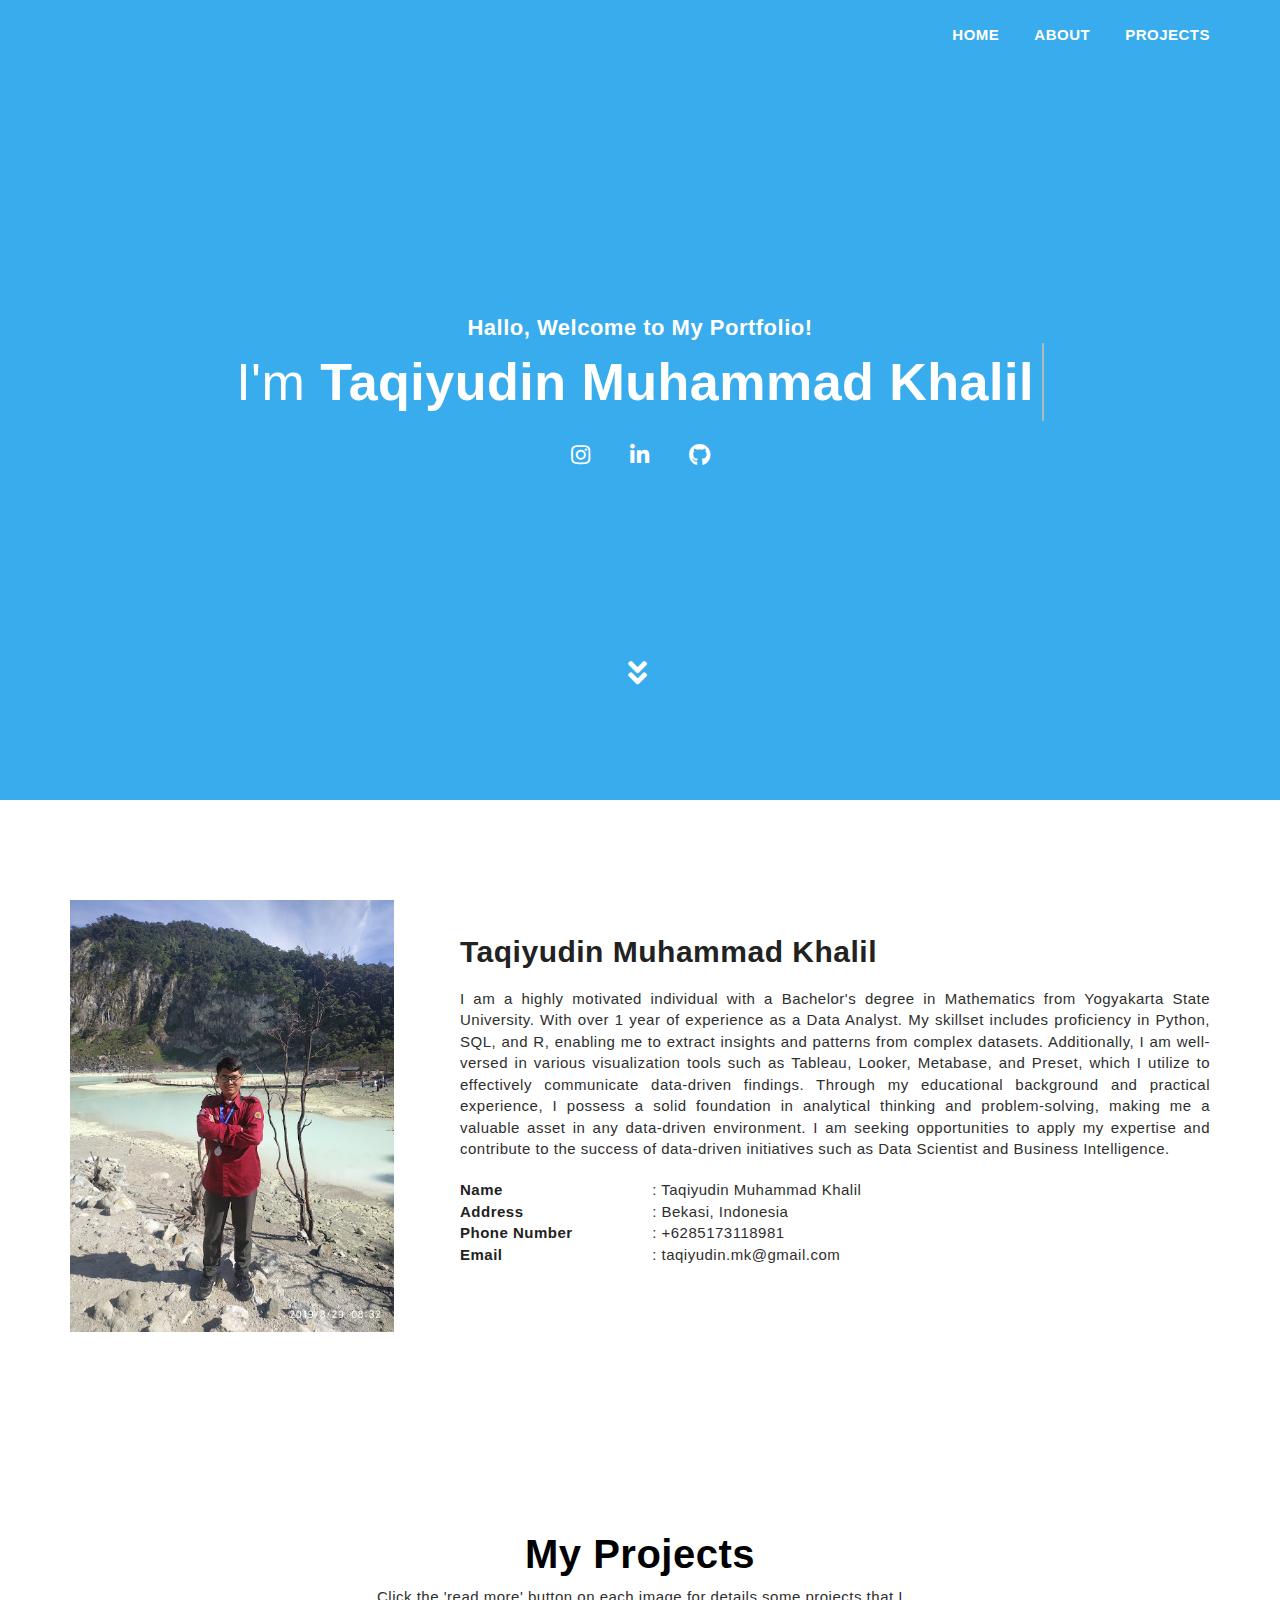
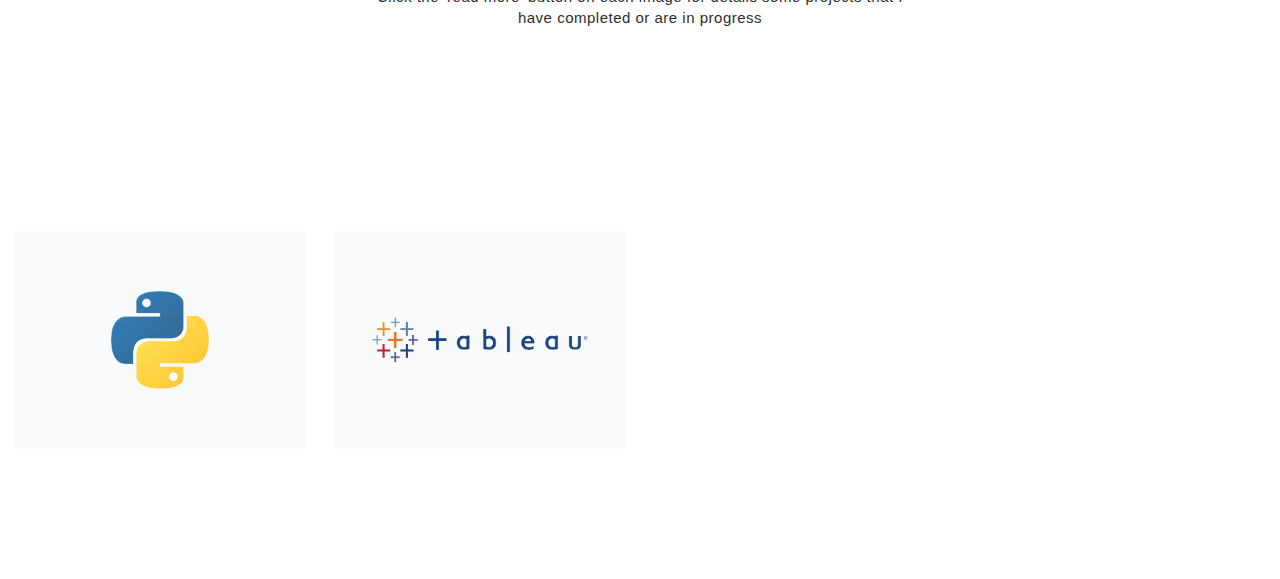
==== commit dbba508a: "Update index.html" ====
--- a/index.html
+++ b/index.html
@@ -103,12 +103,16 @@
                     <div class="col-md-8 col-sm-8 col-xs-12">
                         <div class="about_content_area">
                             <h4><span>Taqiyudin Muhammad Khalil</span></h4>
-                            <p>An fresh graduate student of Bachelor Degree Mathematics in Yogyakarta States University 
-                                who always passionate about Mathematics and Data Enthusiast that focus on 
-                                Data Analyst and Business Analyst. I capable of Python, R language, SQL Query, 
-                                Visualization tools (Tableau, Metabase, Looker, Preset, etc). I have experienced in doing a mathematical project, 
-                                data mining, data analysis, forecasting, clustering, Business Analyst. I am a fast-learner who always open to all 
-                                kind of opportunities from the same or different field such as Business Intelligence.
+                            <p>
+                                I am a highly motivated individual with a Bachelor's degree in Mathematics from Yogyakarta State University. 
+                                With over 1 year of experience as a Data Analyst. My skillset includes proficiency in Python, SQL, and R, 
+                                enabling me to extract insights and patterns from complex datasets. Additionally, 
+                                I am well-versed in various visualization tools such as Tableau, Looker, Metabase, and Preset, 
+                                which I utilize to effectively communicate data-driven findings. Through my educational background and 
+                                practical experience, I possess a solid foundation in analytical thinking and problem-solving, 
+                                making me a valuable asset in any data-driven environment. 
+                                I am seeking opportunities to apply my expertise and contribute to the success of data-driven initiatives 
+                                such as Data Scientist and Business Intelligence.
                             </p>
                             <div class="about_details">
                                 <div class="row">
@@ -121,7 +125,7 @@
                                     <div class="col-md-12">
                                         <div class="ct_about">
                                             <span> Address </span>
-                                            : Tangerang, Indonesia
+                                            : Bekasi, Indonesia
                                         </div>
                                     </div>
 
@@ -189,13 +193,21 @@
                                 <h5 class="modal-title" id="exampleModalLabel">Python</h5>
                             </div>
                             <div class="modal-body">
-                                <p>Classification Text <a onclick="window.open('https://github.com/utadstriker9/classification-text')" role="button" class="btn btn-secondary popover-test" title="Click Me!" >View Details</a></p>
+                                <p>Classification Text<a onclick="window.open('https://github.com/utadstriker9/classification-text')" role="button" class="btn btn-secondary popover-test" title="Click Me!" >View Details</a></p>
                                 <hr>
                                 <p>Term Weighting using TF-IDF<a onclick="window.open('https://github.com/utadstriker9/pembobotan-TF-IDF')" role="button" class="btn btn-secondary popover-test" title="Click Me!">View Details</a></p>
                                 <hr>
-                                <p>Sentiment Analysist in Twitter <a onclick="window.open('https://github.com/utadstriker9/sentiment-analysis-twitter')" role="button" class="btn btn-secondary popover-test" title="Click Me!">View Details</a></p>
-                                <hr>
-                                <p>Sankey Diagram <a onclick="window.open('hhttps://github.com/utadstriker9/sankeydiagram')" role="button" class="btn btn-secondary popover-test" title="Click Me!">View Details</a></p>
+                                <p>Sentiment Analysist in Twitter<a onclick="window.open('https://github.com/utadstriker9/sentiment-analysis-twitter')" role="button" class="btn btn-secondary popover-test" title="Click Me!">View Details</a></p>
+                                <hr>
+                                <p>Named Entity Recognition<a onclick="window.open('https://github.com/utadstriker9/ner_indonesia')" role="button" class="btn btn-secondary popover-test" title="Click Me!">View Details</a></p>
+                                <hr>
+                                <p>Image Classification using CNN<a onclick="window.open('https://github.com/utadstriker9/image_classification_cnn')" role="button" class="btn btn-secondary popover-test" title="Click Me!">View Details</a></p>
+                                <hr>
+                                <p>Sankey Diagram<a onclick="window.open('https://github.com/utadstriker9/sankeydiagram')" role="button" class="btn btn-secondary popover-test" title="Click Me!">View Details</a></p>
+                                <hr>
+                                <p>Time Series Forecasting<a onclick="window.open('https://github.com/utadstriker9/time-series-forecasting')" role="button" class="btn btn-secondary popover-test" title="Click Me!">View Details</a></p>
+                                <hr>
+                                <p>Credit Scoring<a onclick="window.open('https://github.com/utadstriker9/credit_scoring')" role="button" class="btn btn-secondary popover-test" title="Click Me!">View Details</a></p>
                                 <hr>
                             </div>
                             <div class="modal-footer">
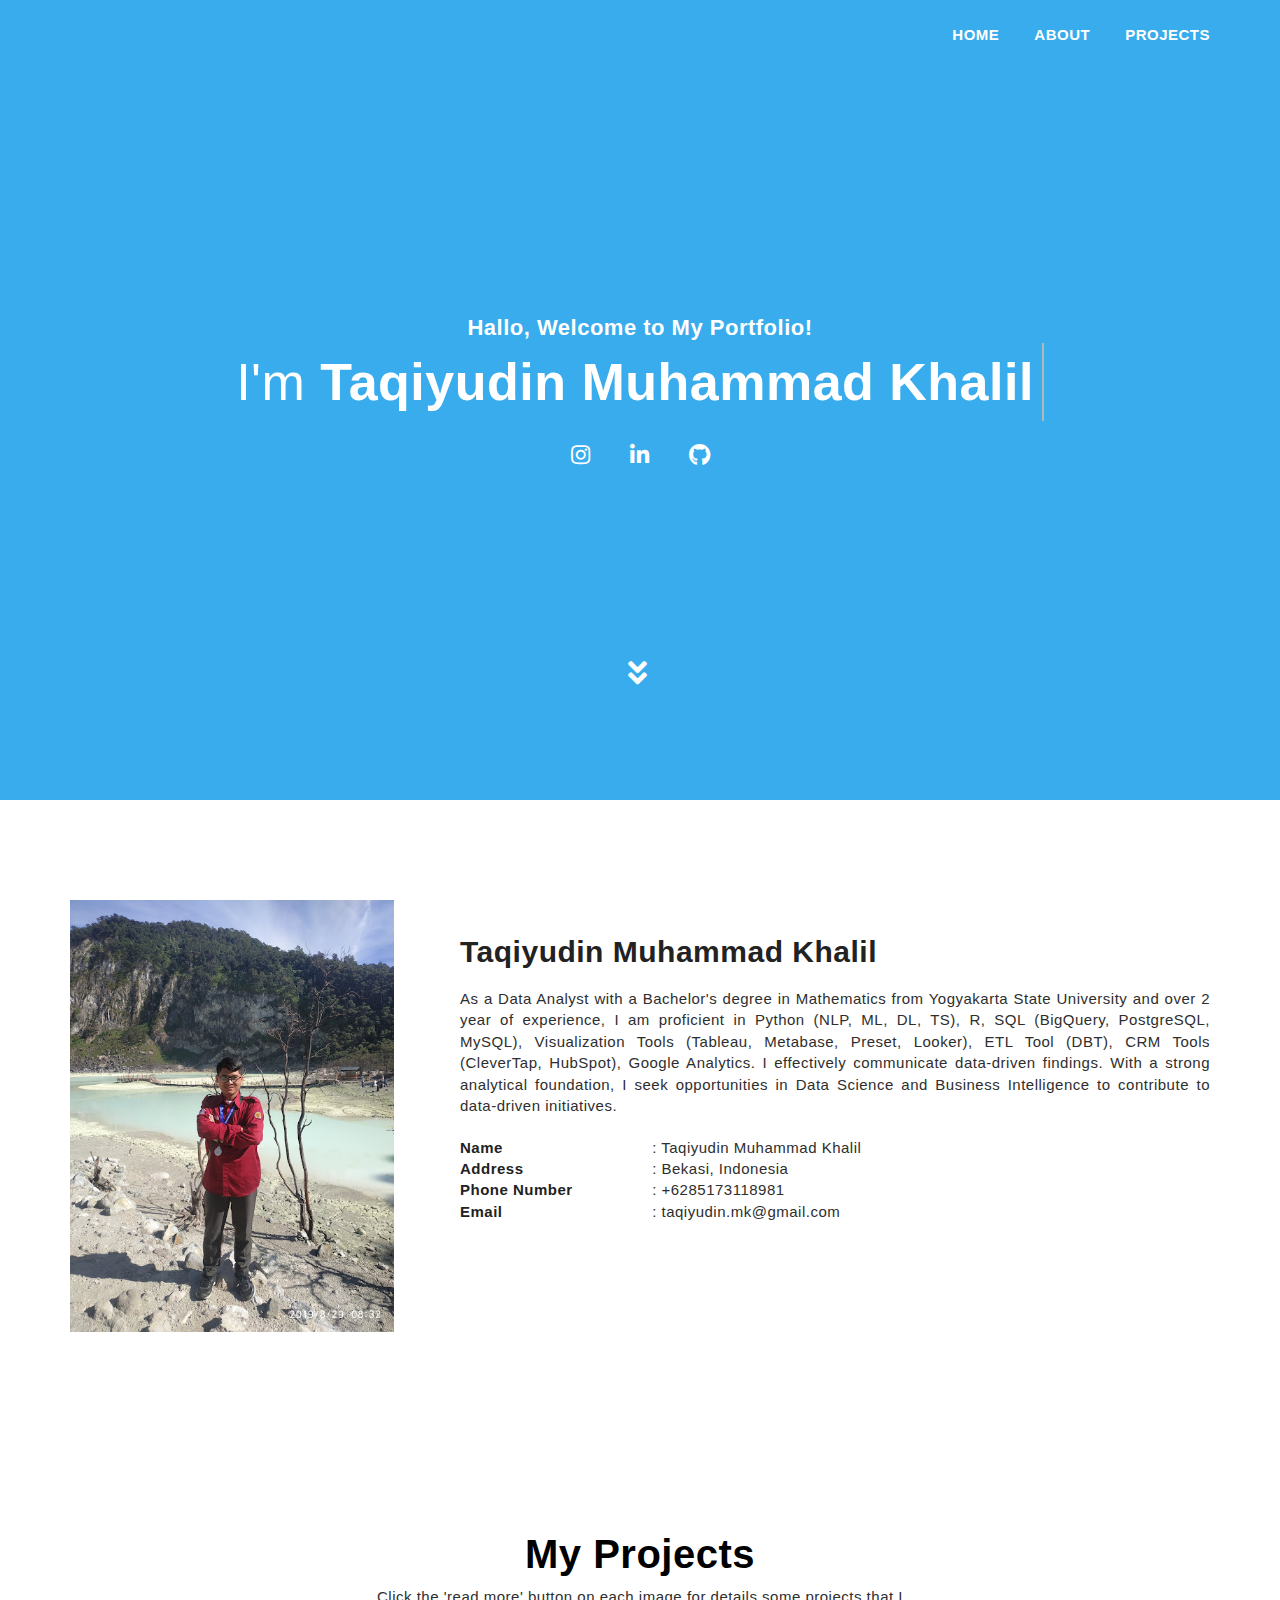
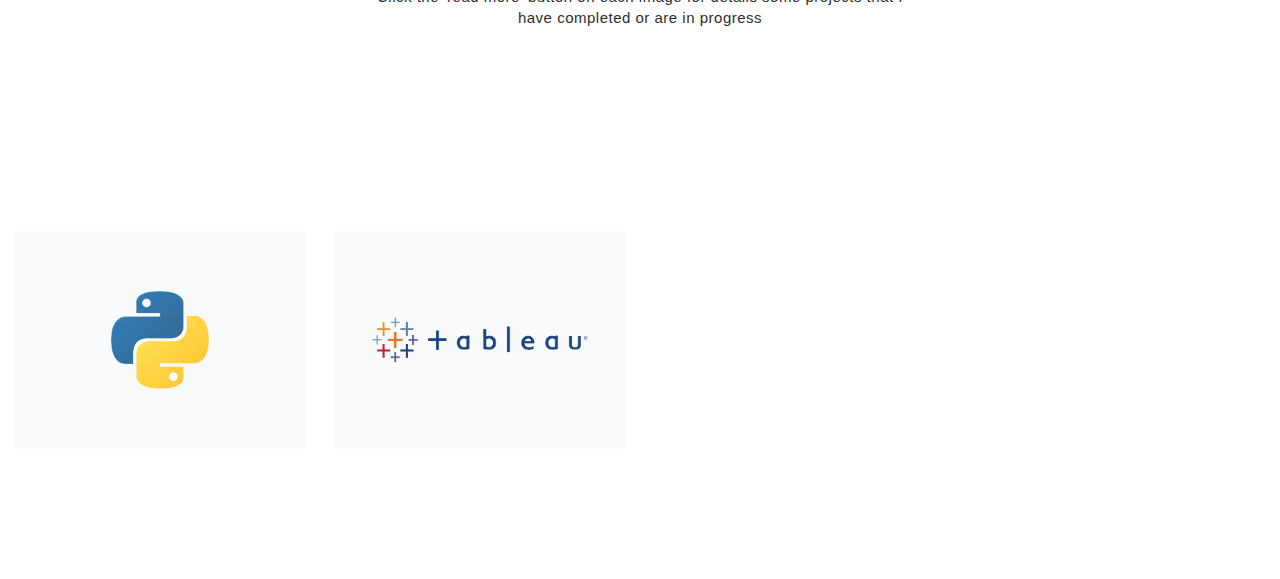
==== commit 7c475a0d: "Update index.html" ====
--- a/index.html
+++ b/index.html
@@ -104,15 +104,10 @@
                         <div class="about_content_area">
                             <h4><span>Taqiyudin Muhammad Khalil</span></h4>
                             <p>
-                                I am a highly motivated individual with a Bachelor's degree in Mathematics from Yogyakarta State University. 
-                                With over 1 year of experience as a Data Analyst. My skillset includes proficiency in Python, SQL, and R, 
-                                enabling me to extract insights and patterns from complex datasets. Additionally, 
-                                I am well-versed in various visualization tools such as Tableau, Looker, Metabase, and Preset, 
-                                which I utilize to effectively communicate data-driven findings. Through my educational background and 
-                                practical experience, I possess a solid foundation in analytical thinking and problem-solving, 
-                                making me a valuable asset in any data-driven environment. 
-                                I am seeking opportunities to apply my expertise and contribute to the success of data-driven initiatives 
-                                such as Data Scientist and Business Intelligence.
+                                As a Data Analyst with a Bachelor's degree in Mathematics from Yogyakarta State University and over 2 year of experience, 
+                                I am proficient in Python (NLP, ML, DL, TS), R, SQL (BigQuery, PostgreSQL, MySQL), Visualization Tools (Tableau, Metabase, Preset, Looker), 
+                                ETL Tool (DBT), CRM Tools (CleverTap, HubSpot), Google Analytics. I effectively communicate data-driven findings. 
+                                With a strong analytical foundation, I seek opportunities in Data Science and Business Intelligence to contribute to data-driven initiatives.
                             </p>
                             <div class="about_details">
                                 <div class="row">
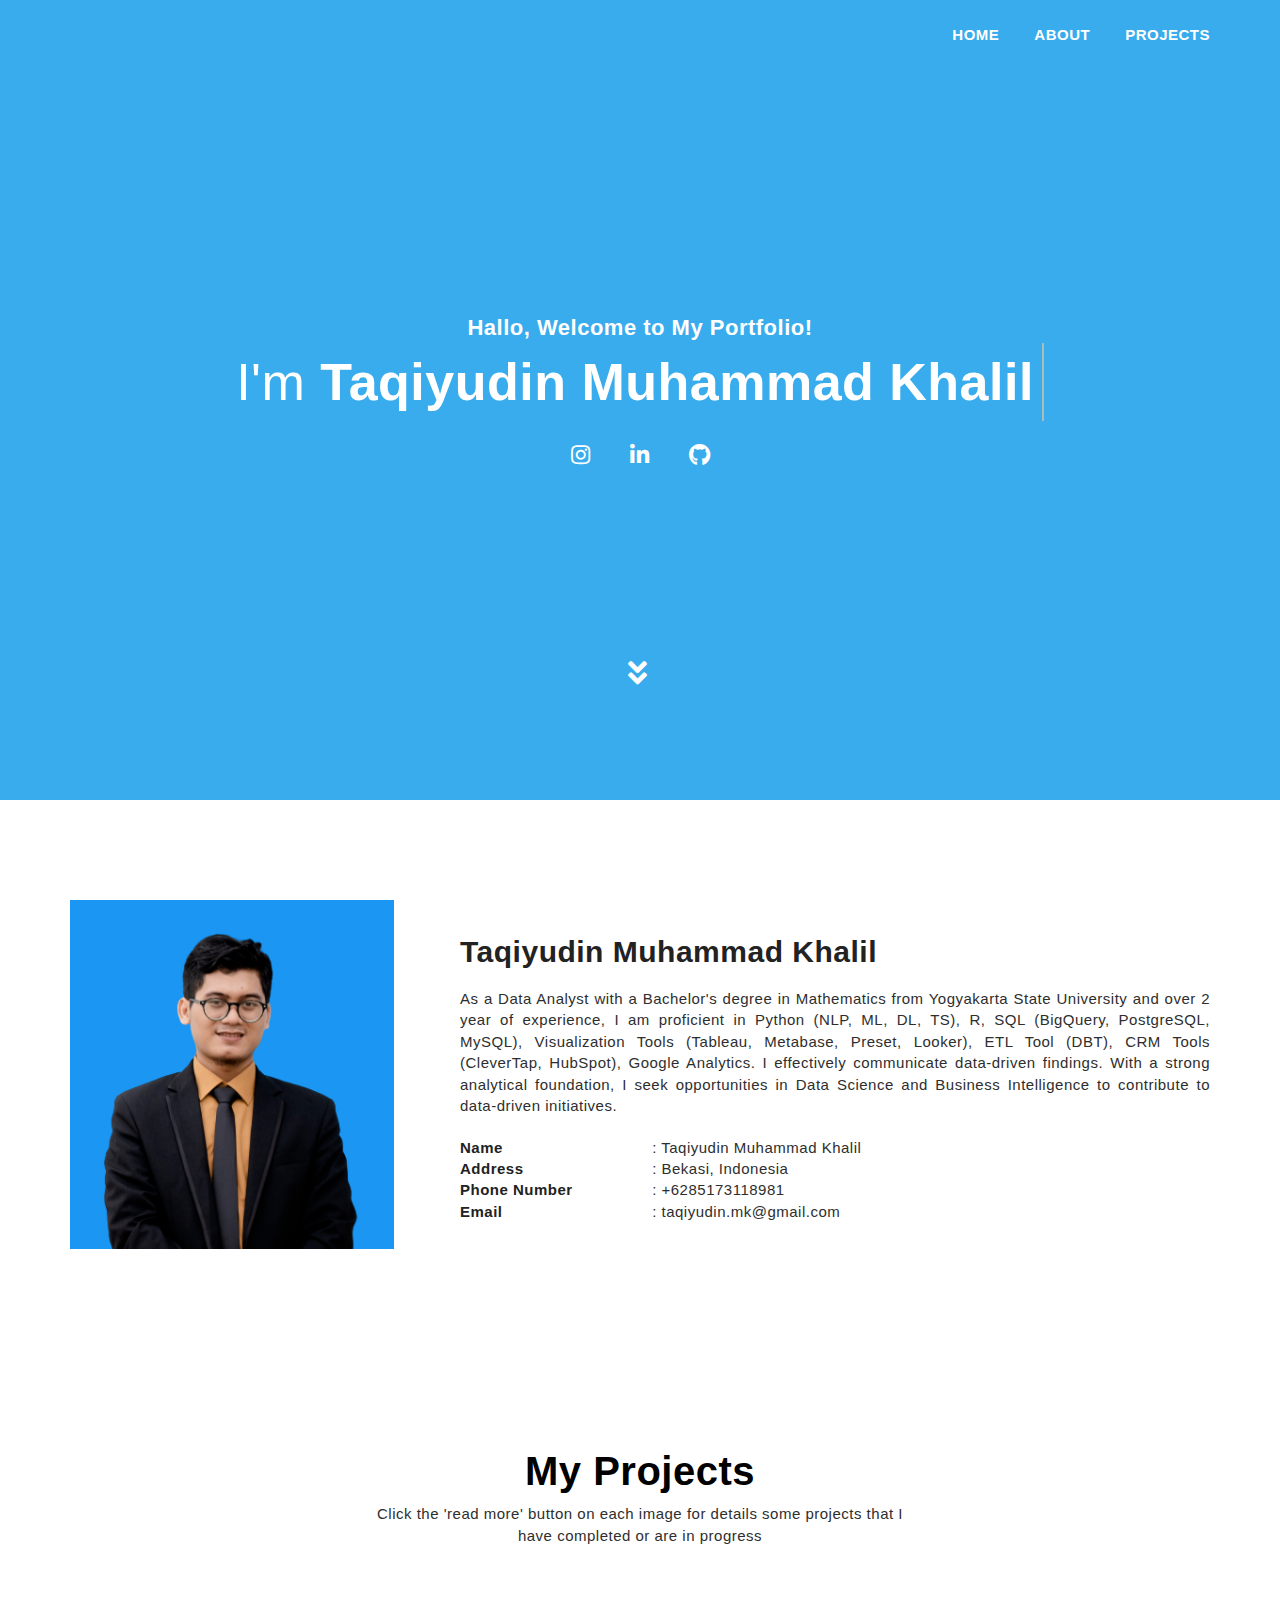
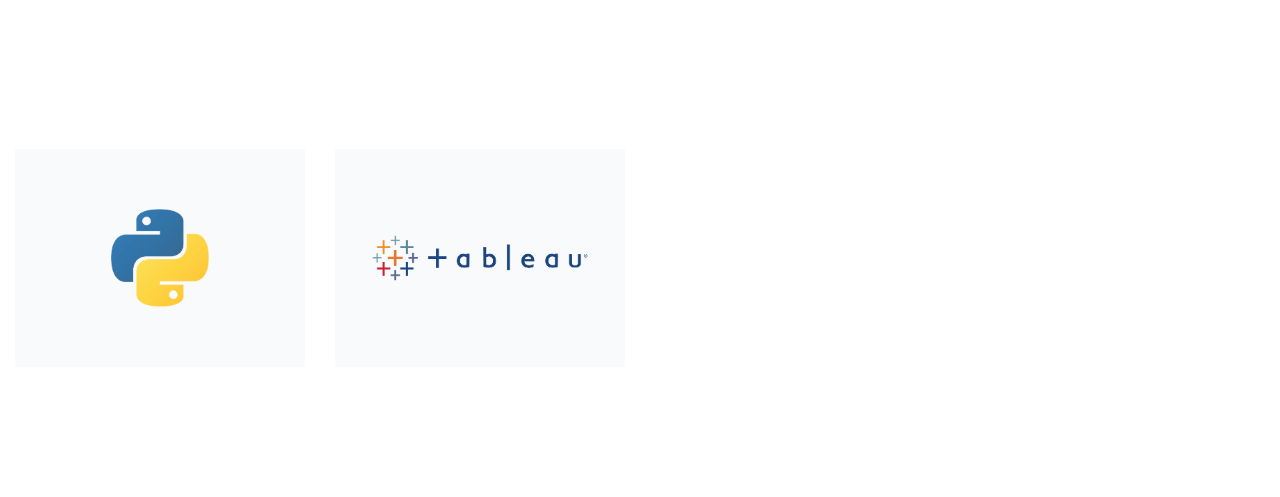
==== commit 93653195: "Update index.html" ====
--- a/index.html
+++ b/index.html
@@ -97,7 +97,7 @@
                 <div class="row">
                     <div class="col-md-4 col-sm-4 col-xs-12">
                         <div class="about_image">
-                            <img src="images/uta.jpg" alt="about-image" />
+                            <img src="images/foto3x4.png" alt="about-image" />
                         </div>
                     </div>
                     <div class="col-md-8 col-sm-8 col-xs-12">
